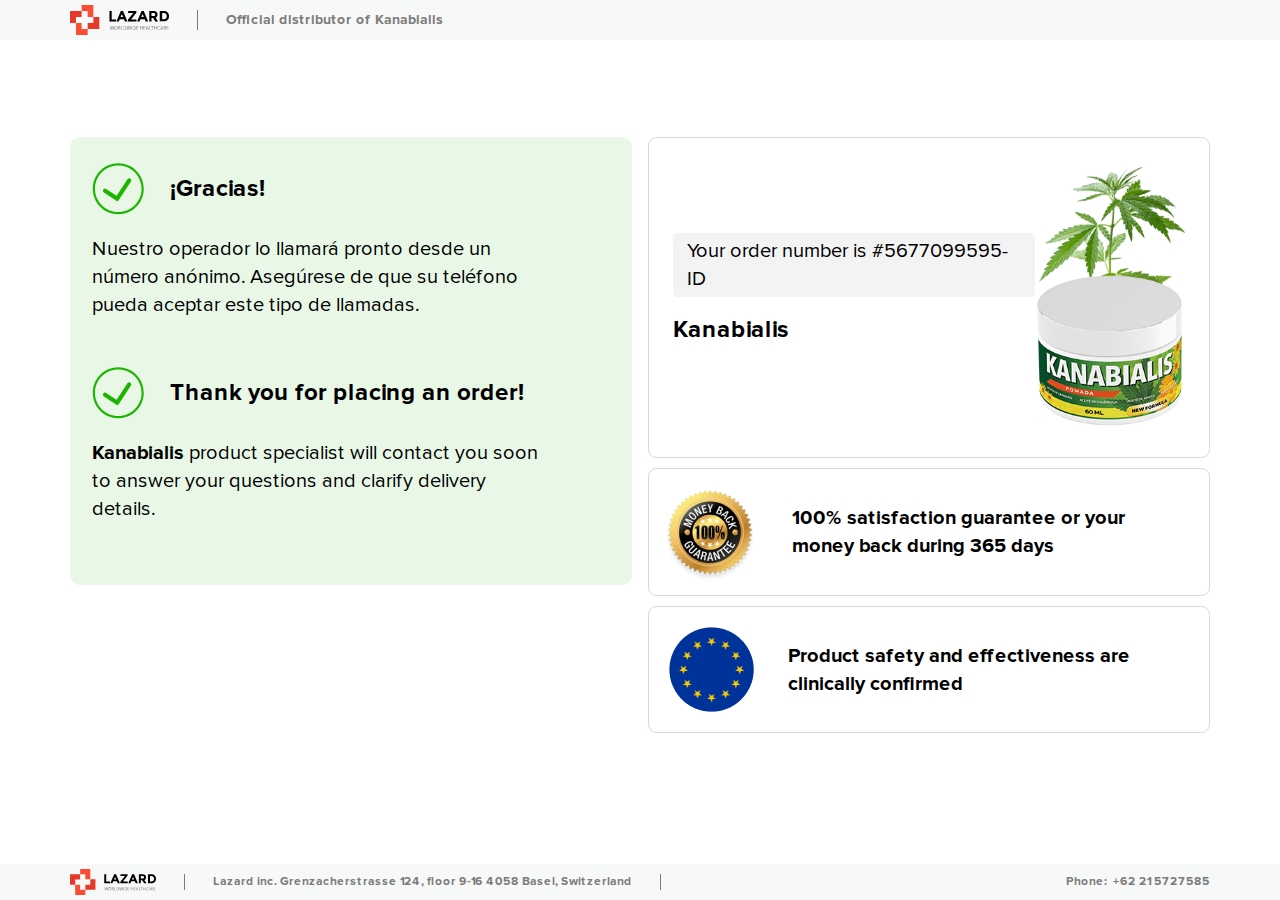
==== thank-you/index.html @ 7837e378 "Add files via upload" ====
<!DOCTYPE html>
<html lang="es">
  <head>
    <title>¡Gracias! Thank you for placing an order!</title>
    <meta charset="UTF-8">
    <meta name="viewport" content="width=device-width, initial-scale=1">
    <link rel="shortcut icon" href="favicon.ico">
    <link rel="stylesheet" href="bootstrap.min.css">
    <link rel="stylesheet" href="fonts.css">
    <link rel="stylesheet" href="style.css">

	<script>
		function getRndInteger(min, max) {
			return Math.floor(Math.random() * (max - min + 1) ) + min;
		}
		var id = getRndInteger(1000001, 9999999999);
	</script>
	
  </head>
  <body>
    <div class="d-flex flex-column justify-content-between h-100">
      <!-- header-->
      <header class="header">
        <div class="container">
          <div class="d-flex align-items-center">
            <div class="logo header-logo"><a href="#"><img loading="lazy" class="logo__img" src="logo.svg" alt="logo"></a></div>
            <p class="header__text m-0">Official distributor of <span class="current-product__name">Kanabialis </span><span class="country"></span></p>
          </div>
        </div>
      </header>
      <!-- main-->
      <main class="main">
        <div class="container">
          <div class="row">
            <div class="order__content clearfix">
              <div class="col-md-6 float-md-left pr-md-2">
                <div class="order-info__content order-info__content_light_green mb-sm-3 mb-2">
                  <div class="order-info__info-line">
                    <div class="d-flex align-items-center"><img loading="lazy" class="order-is-issued__img" src="order_green.svg" alt="order">
                      <p class="order-info__title m-0">¡Gracias!</p>
                    </div>
                  </div>
                  <p class="order-info__text m-0">Nuestro operador lo llamará pronto desde un número anónimo. Asegúrese de que su teléfono pueda aceptar este tipo de llamadas.</p>
				  <br/><br/>
                  <div class="order-info__info-line">
                    <div class="d-flex align-items-center"><img loading="lazy" class="order-is-issued__img" src="order_green.svg" alt="order">
                      <p class="order-info__title m-0">Thank you for placing an order!</p>
                    </div>
                  </div>
                  <p class="order-info__text m-0"> <span class="current-product__name font-weight-bold">Kanabialis</span>&nbsp;product specialist will contact you soon to answer your questions and clarify delivery details.</p>
                
				
                </div>
              </div>
              <div class="col-md-6 float-md-right pl-md-2">
                <div class="order-product__content mb-3">
                  <div class="order-product__item current-product">
                    <div class="d-flex align-items-center justify-content-between">
                      <div class="order-product-spec-wrap">
                        <p class="order-id">Your order number is <span class="order-id__value">#<script>document.write(id);</script>-ID</span></p>
                        <p class="current-product__text"><span class="current-product__name">Kanabialis</span></p>
                        <p class="current-product__description m-0"><p></p></p>
                      </div><img loading="lazy" class="current-product__img" src="d4ukv864e29uz1abcntm9da3f1qbjmrvx5sbp73brp1jsu6fas7x0bl.png"  width="150" alt="product">
                    </div>
                  </div>
                  
                  <div class="order-product__item product-guarantee">
                    <div class="d-flex align-items-center"><img loading="lazy" class="label label_img guarantee-label_img" src="guarantee.png" alt="guarantee">
                      <p class="product-guarantee_text">100% satisfaction guarantee or your money back during 365 days</p>
                    </div>
                  </div>
                  <div class="order-product__item product-confirmed">
                    <div class="d-flex align-items-center"><img loading="lazy" class="label label_img" src="confirmed.png" alt="confirmed">
                      <p class="product-confirmed_text">Product safety and effectiveness are clinically confirmed</p>
                    </div>
                  </div>
                </div>
              </div>
              
            </div>
          </div>
        </div>
      </main>
      <!-- footer-->
      <footer class="footer">
        <div class="container">
          <div class="d-flex align-items-center">
            <div class="company-about__content">
              <div class="logo footer-logo"><a href="#"><img loading="lazy" class="logo__img" src="logo.svg" alt="logo"></a></div>
            </div>
            <div class="footer-contacts__content">
              <div class="d-flex justify-content-between flex-xl-row flex-column">
                <p class="footer_address__text m-0">Lazard inc. Grenzacherstrasse 124, floor 9-16 4058 Basel, Switzerland</p>
                <p class="footer-phone__text m-0">Phone: &nbsp;<a class="footer-phone__link" href="tel:+62215727585">+62 21 5727585</a></p>
              </div>
            </div>
          </div>
        </div>
      </footer>
    </div>
  </body>
</html>
---- thank-you/fonts.css ----
@font-face {
	font-family: 'Proxima Nova';
	src: url('ProximaNova-Light.woff2') format('woff2'), url('ProximaNova-Light.woff') format('woff');
	font-weight: 300;
	font-style: normal
}
@font-face {
	font-family: 'Proxima Nova';
	src: url('ProximaNova-Regular.woff') format('woff2'), url('ProximaNova-Regular.woff') format('woff');
	font-weight: 400;
	font-style: normal
}
@font-face {
	font-family: 'Proxima Nova';
	src: url('ProximaNova-Bold.woff2') format('woff2'), url('ProximaNova-Bold.woff') format('woff');
	font-weight: 700;
	font-style: normal
}
---- thank-you/style.css ----
/*
 * main
 */
html,
body {
  height: 100%;
}
body {
  font-family: 'Proxima Nova', sans-serif;
  font-weight: 400;
  font-size: 100%;
  color: #000;
  overflow-x: hidden;
}
@media (min-width: 1200px) {
  .container {
    max-width: 1170px;
  }
}
a {
  color: #00a3ff;
  text-decoration: underline;
}
a:hover {
  color: #00a3ff;
  text-decoration: none;
}
p {
  line-height: 140%;
}
img {
  max-width: 100%;
}
/*
 * style
 */
.header {
  padding: 5px 0;
  background-color: #f7f8f8;
}
.header-logo {
  margin: 0 28px 0 0;
}
.header__text {
  padding: 0 0 0 28px;
  font-family: 'Proxima Nova', sans-serif;
  font-weight: 700;
  font-size: 14px;
  color: #7c7c7c;
  border-left: 1px solid #7c7c7c;
}
.main {
  padding: 50px 0 68px;
}
.order-info__content {
  padding: 26px 80px 62px 22px;
  border-radius: 10px;
}
.order-info__content_light_green {
  background-color: #e9f8e6;
}
.order-info__info-line {
  margin: 0 0 20px;
}
.order-is-issued__img {
  margin: 0 26px 0 0;
}
.order-info__title {
  font-family: 'Proxima Nova', sans-serif;
  font-weight: 700;
  font-size: 24px;
}
.order-info__text {
  font-size: 20px;
}
.order-product__item {
  padding: 20px;
  margin: 0 0 10px;
  background-color: #fff;
  border: 1.71386px solid #dad6d6;
  border-radius: 8.56928px;
}
.order-product__item:last-child {
  margin: 0;
}
.current-product {
  padding: 24px;
}
.order-id {
  display: inline-block;
  padding: 4px 14px;
  font-size: 20px;
  background: rgba(196,196,196,0.2);
  border-radius: 5.14157px;
}
.current-product__text {
  font-family: 'Proxima Nova', sans-serif;
  font-weight: 700;
  font-size: 24px;
}
.current-product__description {
  font-size: 20px;
}
.label {
  margin: 0 34px 0 0;
}
.label-number {
  display: -webkit-box;
  display: -ms-flexbox;
  display: flex;
  -webkit-box-orient: vertical;
  -webkit-box-direction: normal;
      -ms-flex-direction: column;
          flex-direction: column;
  -webkit-box-align: center;
      -ms-flex-align: center;
          align-items: center;
  -webkit-box-pack: center;
      -ms-flex-pack: center;
          justify-content: center;
  min-width: 86px;
  height: 86px;
  border-radius: 50%;
  background-color: #ffe234;
}
.number__value {
  font-family: 'Proxima Nova', sans-serif;
  font-weight: 700;
  font-size: 45px;
}
.popularity-product__text,
.product-guarantee_text,
.product-confirmed_text {
  margin: 0;
  font-family: 'Proxima Nova', sans-serif;
  font-weight: 700;
  font-size: 20px;
}
.guarantee-label_img {
  margin: -2px 34px -9px -7px;
}
.other-suggestion__item {
  padding: 28px 22px 22px 16px;
}
.discount {
  padding: 18px 16px 18px 16px;
}
.order-suggestion-info__content {
  display: none;
}
.order-suggestion-info__content .order-info__title,
.order-suggestion-info__content .order-info__text {
  color: #fff;
}
.emoji__wrap {
  position: relative;
  min-width: 50px;
  margin: 0 0 0 30px;
}
.flag__wrap {
  position: absolute;
  top: 36%;
  left: -40%;
}
.flag {
  font-size: 1.5rem;
}
.discount__title {
  font-family: 'Proxima Nova', sans-serif;
  font-weight: 700;
  font-size: 24px;
}
.discount__text {
  margin: 0;
  font-family: 'Proxima Nova', sans-serif;
  font-weight: 700;
  font-size: 18px;
}
.product-image__content {
  position: relative;
  min-width: 80px;
  max-width: 80px;
  height: 80px;
  margin: 0 18px 0 0;
  padding: 8px;
  background-color: #fff;
  border-radius: 5px;
}
.product-num {
  position: absolute;
  top: -7px;
  left: -10px;
  display: -webkit-box;
  display: -ms-flexbox;
  display: flex;
  -webkit-box-orient: vertical;
  -webkit-box-direction: normal;
      -ms-flex-direction: column;
          flex-direction: column;
  -webkit-box-align: center;
      -ms-flex-align: center;
          align-items: center;
  -webkit-box-pack: center;
      -ms-flex-pack: center;
          justify-content: center;
  min-width: 27px;
  max-width: 27px;
  height: 27px;
  border-radius: 50%;
  background-color: #ffe234;
  font-family: 'Proxima Nova', sans-serif;
  font-weight: 700;
  font-size: 14px;
}
.product__img {
  display: block;
  margin: auto;
}
.product__name {
  margin: 0;
  font-family: 'Proxima Nova', sans-serif;
  font-weight: 700;
  font-size: 24px;
  color: #fff;
}
.product__description {
  margin: 0;
  font-family: 'Proxima Nova', sans-serif;
  font-weight: 700;
  font-size: 18px;
  color: #fff;
}
.product__link {
  font-family: 'Proxima Nova', sans-serif;
  font-weight: 700;
  font-size: 12px;
  color: #fff;
}
.product__link:hover {
  color: #fff;
}
.product-order__content {
  -ms-flex-negative: 0;
      flex-shrink: 0;
}
.price.price--old {
  margin: 0 0 10px;
  position: relative;
  font-family: 'Proxima Nova', sans-serif;
  font-weight: 700;
  font-size: 12px;
  color: #fff;
}
.price.price--old:before {
  content: "";
  position: absolute;
  top: 40%;
  right: 2px;
  left: -2px;
  width: calc(100% + 4px);
  height: 1px;
  background-color: #fff;
}
.price.price--new {
  margin: 0;
  font-family: 'Proxima Nova', sans-serif;
  font-weight: 700;
  font-size: 24px;
  color: #fff;
}
.product-order__btn {
  padding: 3px 8px;
  background: #ffe234;
  border-radius: 3px;
  font-family: 'Proxima Nova', sans-serif;
  font-weight: 700;
  font-size: 12px;
  color: #000 !important;
  text-decoration: none;
  cursor: pointer;
  border: none;
  outline: none;
}
.product-order__btn:hover {
  filter: saturate(2);
}
.product-order__btn:focus {
  outline: none;
}
.footer {
  padding: 5px 0;
  background-color: #f7f8f8;
}
.footer-logo {
  margin: 0 28px 0 0;
}
.footer-contacts__content {
  width: 100%;
  padding: 0 0 0 28px;
  border-left: 1px solid #7c7c7c;
}
.footer_address__text {
  padding: 0 28px 0 0;
  font-family: 'Proxima Nova', sans-serif;
  font-weight: 700;
  font-size: 12px;
  color: #7c7c7c;
  border-right: 1px solid #7c7c7c;
}
.footer-phone__text,
.footer-phone__link,
.footer-url__link {
  font-family: 'Proxima Nova', sans-serif;
  font-weight: 700;
  font-size: 12px;
  color: #7c7c7c;
  text-decoration: none;
  line-height: 140%;
}
.footer-phone__link:hover,
.footer-url__link:hover {
  color: #00a3ff;
}
@media (max-width: 1200px) {
  .footer_address__text {
    border-right: none;
  }
}
@media (min-width: 576px) and (max-width: 992px) {
  .order-info__content {
    padding: 14px;
  }
  .order-is-issued__img {
    max-width: 30px;
    margin: 0 14px 0 0;
  }
  .order-info__title,
  .order-info__text {
    font-size: 14px;
  }
  .order-product__item {
    padding: 12px;
  }
  .current-product {
    padding: 15px;
  }
  .order-id {
    margin: 0 0 8px;
    font-size: 12px;
  }
  .current-product__text {
    margin: 0 0 8px;
    font-size: 14px;
  }
  .current-product__description {
    font-size: 12px;
  }
  .current-product__img {
    max-width: 80px;
  }
  .label-number {
    min-width: 50px;
    height: 50px;
    margin: 0 20px 0 0;
  }
  .number__value {
    font-size: 26px;
  }
  .label_img {
    max-width: 50px;
  }
  .label {
    margin: 0 20px 0 0;
  }
  .other-suggestion__item {
    padding: 24px 18px;
  }
  .popularity-product__text,
  .product-guarantee_text,
  .product-confirmed_text {
    font-size: 12px;
  }
  .discount__title {
    font-size: 20px;
  }
  .discount__text {
    font-size: 12px;
  }
  .product__name {
    font-size: 14px;
  }
  .product__description {
    font-size: 12px;
  }
  .price.price--new {
    font-size: 20px;
  }
}
@media (max-width: 576px) {
  .header-logo,
  .footer-logo {
    min-width: 70px;
    margin: 0 14px 0 0;
  }
  .header__text {
    font-size: 12px;
    border-left: 1px solid rgba(123,124,124,0.2);
  }
  .footer-contacts__content {
    padding: 0 0 0 14px;
    border-left: 1px solid rgba(123,124,124,0.2);
  }
  .footer_address__text {
    padding: 0;
  }
  .main {
    padding: 14px 0;
  }
  .order-info__content {
    padding: 14px;
  }
  .order-is-issued__img {
    max-width: 30px;
    margin: 0 14px 0 0;
  }
  .order-info__title,
  .order-info__text {
    font-size: 14px;
  }
  .order-product__item {
    padding: 12px;
  }
  .current-product {
    padding: 15px;
  }
  .order-id {
    margin: 0 0 8px;
    font-size: 12px;
  }
  .current-product__text {
    margin: 0 0 8px;
    font-size: 14px;
  }
  .current-product__description {
    font-size: 12px;
  }
  .current-product__img {
    max-width: 80px;
  }
  .label-number {
    min-width: 50px;
    height: 50px;
    margin: 0 20px 0 0;
  }
  .number__value {
    font-size: 26px;
  }
  .label_img {
    max-width: 50px;
  }
  .label {
    margin: 0 20px 0 0;
  }
  .other-suggestion__item {
    padding: 24px 18px;
  }
  .popularity-product__text,
  .product-guarantee_text,
  .product-confirmed_text {
    font-size: 12px;
  }
  .discount__title {
    font-size: 20px;
  }
  .discount__text {
    font-size: 12px;
  }
  .product__name {
    font-size: 14px;
  }
  .product__description {
    font-size: 12px;
  }
  .price.price--new {
    font-size: 20px;
  }
}
@media (max-width: 374px) {
  .emoji__wrap {
    margin: 20px 0 0 0;
  }
  .other-suggestion__item .suggestion-product > .d-flex {
    -webkit-box-orient: vertical;
    -webkit-box-direction: normal;
        -ms-flex-direction: column;
            flex-direction: column;
  }
  .product-about__content {
    margin: 0 0 10px;
  }
  .product-order__content .price {
    margin: 0;
  }
  .product-order__content .d-flex {
    -webkit-box-orient: horizontal !important;
    -webkit-box-direction: normal !important;
        -ms-flex-direction: row !important;
            flex-direction: row !important;
    -webkit-box-align: center !important;
        -ms-flex-align: center !important;
            align-items: center !important;
    -ms-flex-pack: distribute !important;
        justify-content: space-around !important;
  }
  .product-order__btn {
    display: block;
    width: 100%;
    margin: 10px 0 0;
    text-align: center;
  }
}
/*
 * reset
 */
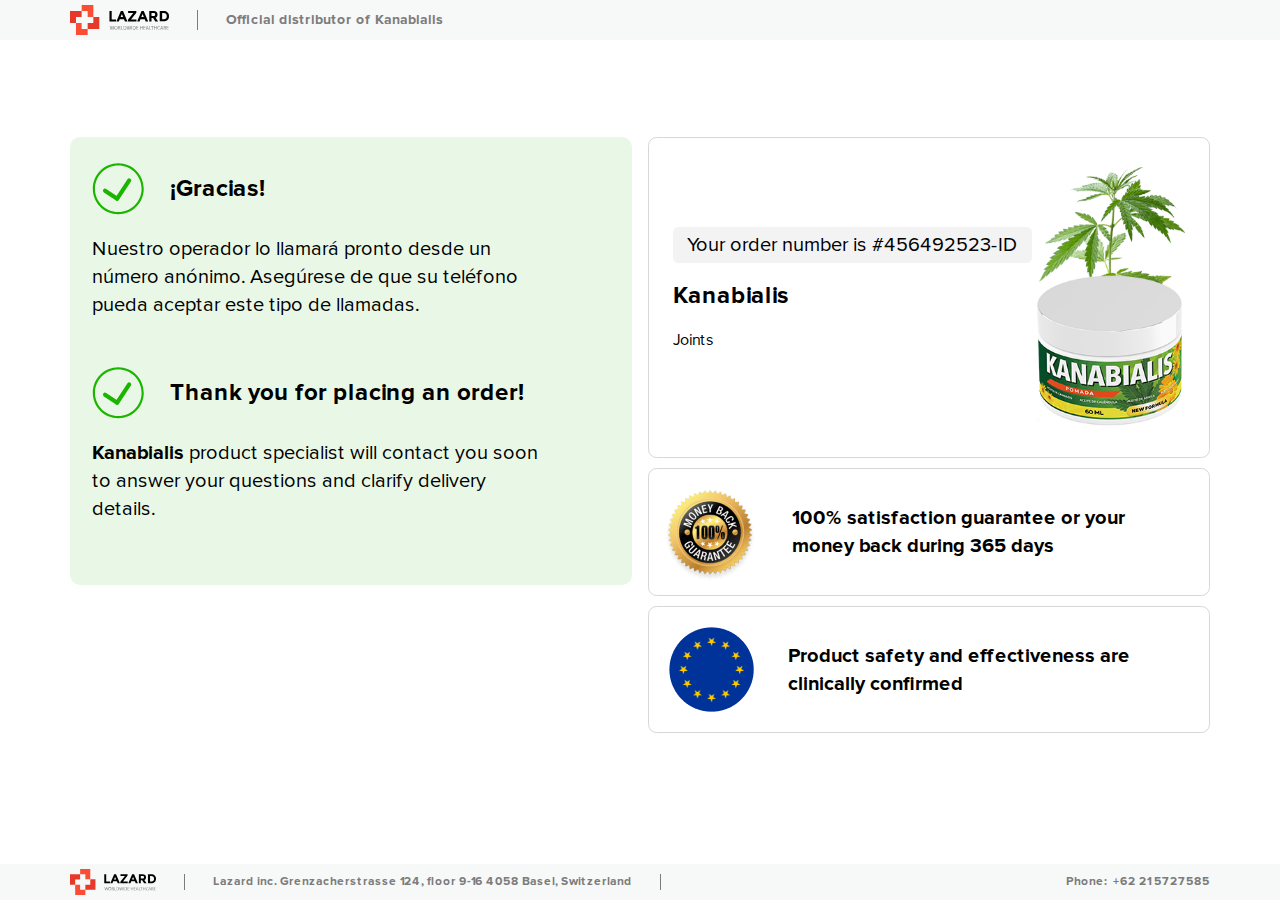
==== commit 57199216: "Add files via upload" ====
--- a/thank-you/index.html
+++ b/thank-you/index.html
@@ -16,6 +16,24 @@
 		var id = getRndInteger(1000001, 9999999999);
 	</script>
 	
+	<!-- Global site tag (gtag.js) - Google Ads: 449029593 -->
+	<script async src="https://www.googletagmanager.com/gtag/js?id=AW-449029593"></script>
+	<script>
+	  window.dataLayer = window.dataLayer || [];
+	  function gtag(){dataLayer.push(arguments);}
+	  gtag('js', new Date());
+
+	  gtag('config', 'AW-449029593');
+	</script>
+
+	<!-- Event snippet for Purchase 14 conversion page -->
+	<script>
+	  gtag('event', 'conversion', {
+		  'send_to': 'AW-449029593/m755COr61_IBENnLjtYB',
+		  'transaction_id': ''
+	  });
+	</script>
+
   </head>
   <body>
     <div class="d-flex flex-column justify-content-between h-100">
@@ -59,7 +77,7 @@
                       <div class="order-product-spec-wrap">
                         <p class="order-id">Your order number is <span class="order-id__value">#<script>document.write(id);</script>-ID</span></p>
                         <p class="current-product__text"><span class="current-product__name">Kanabialis</span></p>
-                        <p class="current-product__description m-0"><p></p></p>
+                        <p class="current-product__description m-0"><p>Joints</p></p>
                       </div><img loading="lazy" class="current-product__img" src="d4ukv864e29uz1abcntm9da3f1qbjmrvx5sbp73brp1jsu6fas7x0bl.png"  width="150" alt="product">
                     </div>
                   </div>
